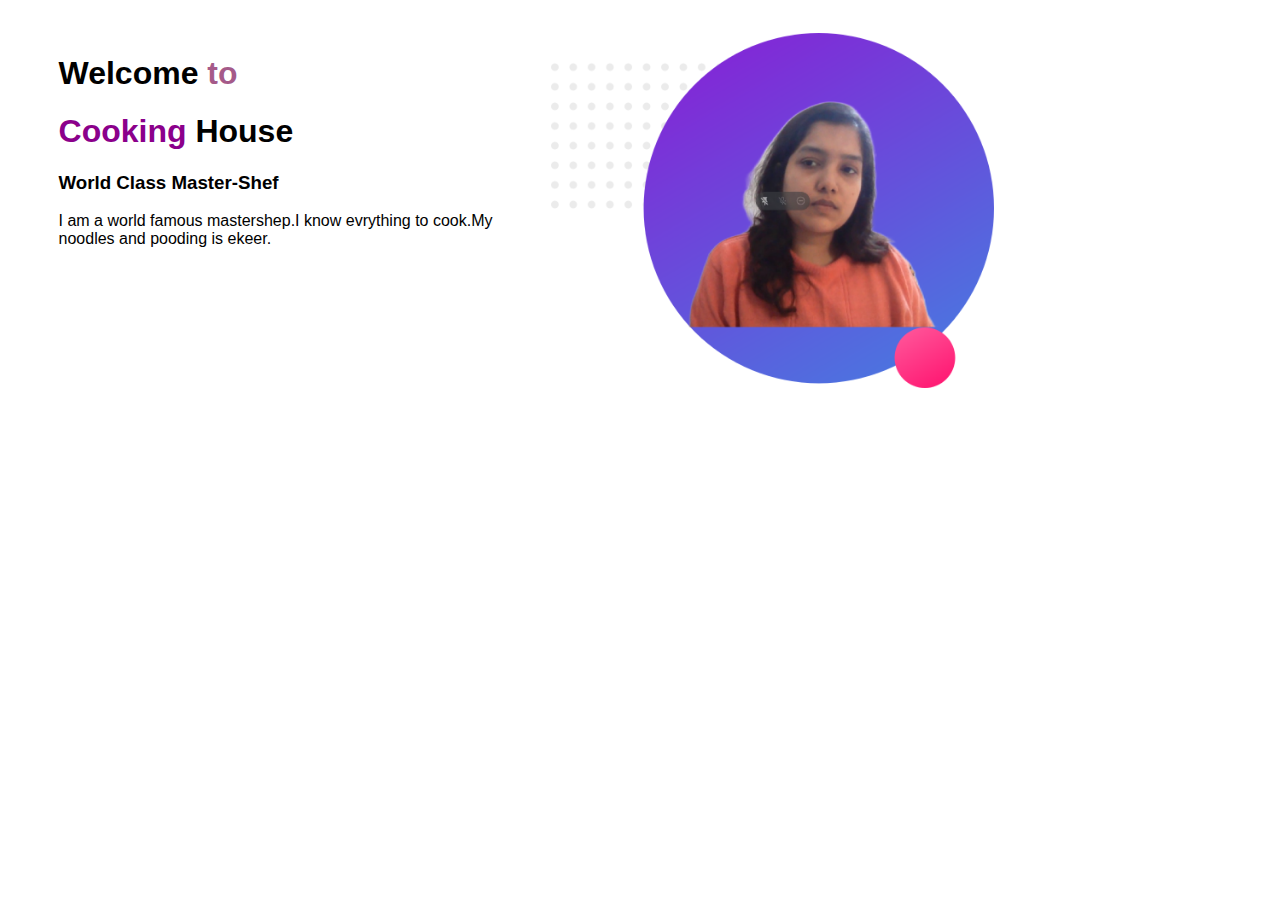
==== index.html @ 59d5d5cd "added top part" ====
<!DOCTYPE html>
<html lang="en">
<head>
    <meta charset="UTF-8">
    <meta http-equiv="X-UA-Compatible" content="IE=edge">
    <meta name="viewport" content="width=device-width, initial-scale=1.0">
    <title>Cooking House</title>
    <link rel="preconnect" href="https://fonts.googleapis.com">
    <link rel="stylesheet" href="style.css">
</head>
<body>
    <section>
    <div class="half-width">
        <h1>Welcome <span class="To">to</span></h1>
    <h1><span class="cooking">Cooking</span> House</h1>
    <h3>World Class Master-Shef</h3>
    <p>I am a world famous mastershep.I know evrything to cook.My noodles and pooding is ekeer.</p>
    </div>
    <div class="half-width">
        <img src="images/image.png" alt="">
    </div>
</section>
</body>
</html>
---- style.css ----
body{
    font-family: 'Raleway', sans-serif;
}
h1{
    font-size: 100;
}
.To{
    color: rgba(119, 4, 78, 0.671);
}
.cooking{
    color: darkmagenta;
}
.half-width{
    width: 35%;
    float: left;
    margin-left: 2%;
    padding-left: 2%;
    margin-top: 2%;
}
.half-width img{
    width: 100%;

}
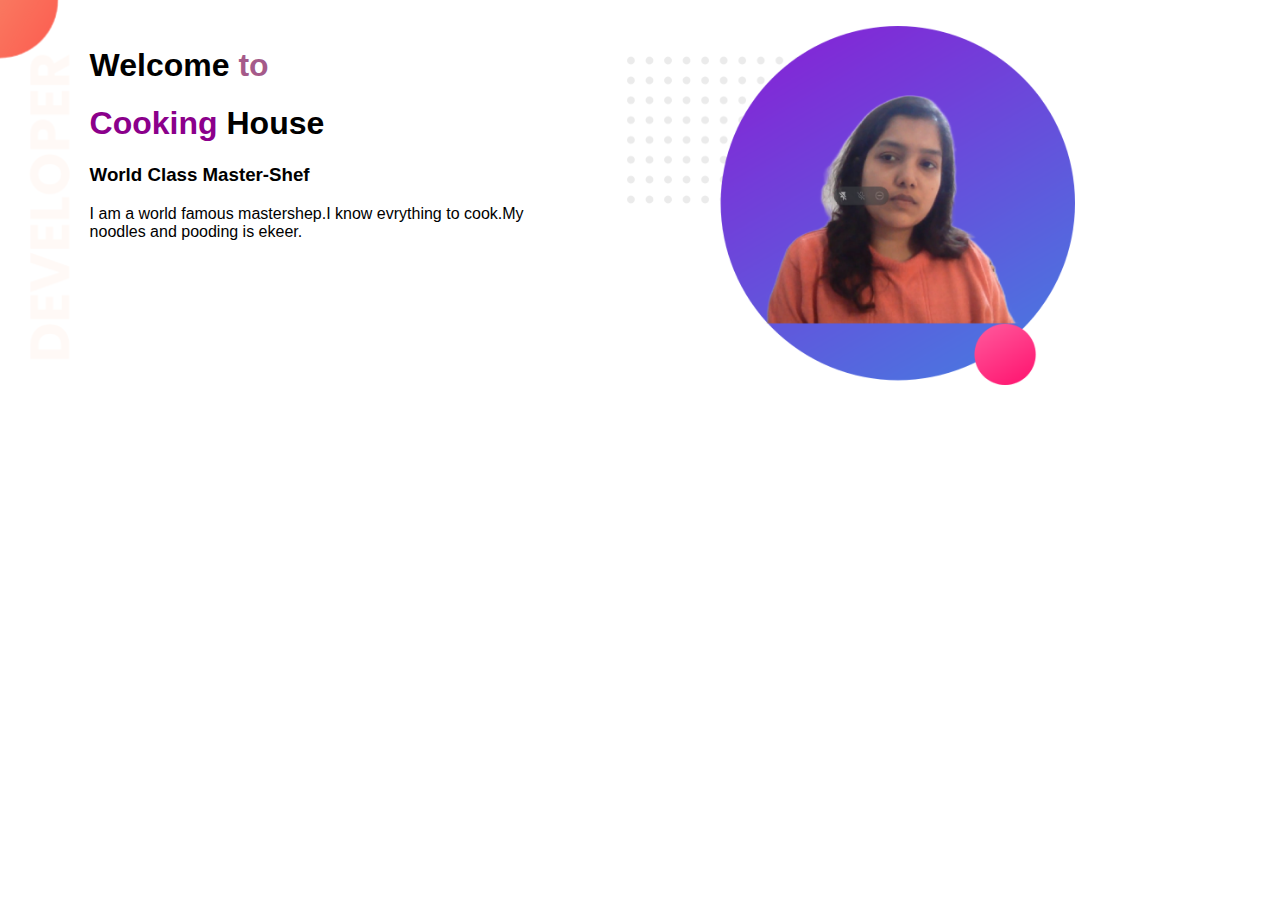
==== commit ba809d60: "all added" ====
--- a/index.html
+++ b/index.html
@@ -9,7 +9,7 @@
     <link rel="stylesheet" href="style.css">
 </head>
 <body>
-    <section>
+    <section class="top-banner">
     <div class="half-width">
         <h1>Welcome <span class="To">to</span></h1>
     <h1><span class="cooking">Cooking</span> House</h1>
--- a/style.css
+++ b/style.css
@@ -1,4 +1,5 @@
 body{
+    margin: 0px;
     font-family: 'Raleway', sans-serif;
 }
 h1{
@@ -13,11 +14,18 @@
 .half-width{
     width: 35%;
     float: left;
-    margin-left: 2%;
+    margin-left: 5%;
     padding-left: 2%;
     margin-top: 2%;
 }
 .half-width img{
     width: 100%;
 
+}
+.top-banner{
+    background-image: url(images/top-banner.png);
+    background-repeat: no-repeat;
+}
+section{
+    height: 500px;
 }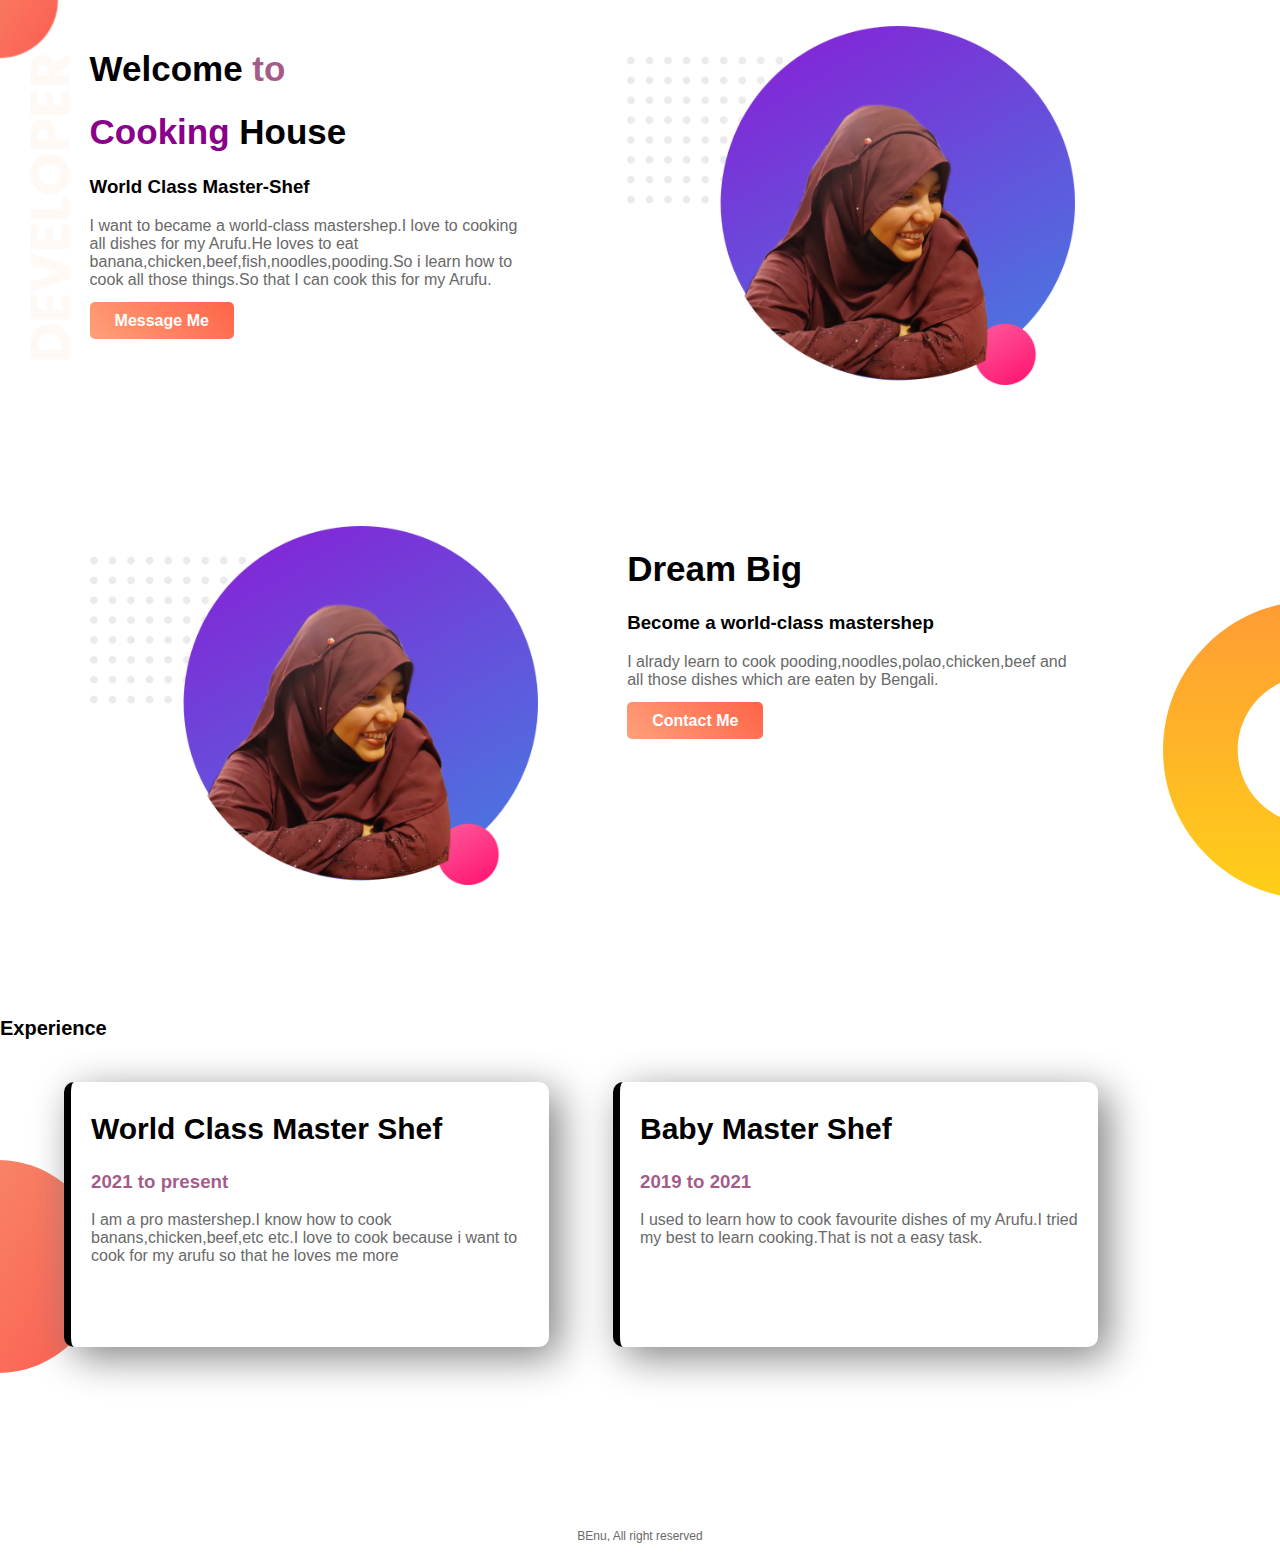
==== commit 164bf008: "my first ever website" ====
--- a/index.html
+++ b/index.html
@@ -14,11 +14,43 @@
         <h1>Welcome <span class="To">to</span></h1>
     <h1><span class="cooking">Cooking</span> House</h1>
     <h3>World Class Master-Shef</h3>
-    <p>I am a world famous mastershep.I know evrything to cook.My noodles and pooding is ekeer.</p>
+    <p class="iccha">I want to became a world-class mastershep.I love to cooking all dishes for my Arufu.He loves to eat banana,chicken,beef,fish,noodles,pooding.So i learn how to cook all those things.So that I can cook this for my Arufu. </p>
+
+    <a class="link-button" target="_blank" href="https://www.facebook.com/nushaira.istabraq">Message Me</a>
     </div>
     <div class="half-width">
-        <img src="images/image.png" alt="">
+        <img src="images/image 12.png" alt="">
     </div>
 </section>
+<section class="dream-area">
+    <div class="half-width">
+        <img src="images/image 12.png" alt="">
+
+    </div>
+    <div class="half-width">
+        <h1>Dream Big</h1>
+      <h3>Become a world-class mastershep</h3>
+    <p class="iccha">I alrady learn to cook pooding,noodles,polao,chicken,beef and all those dishes which are eaten by Bengali.</p>
+    <a class="link-button" target="_blank" href=https://www.facebook.com/srabon0013>Contact Me</a>
+    </div>
+
+</section>
+<section class="Experiences">
+    <h2>Experience</h2>
+    <div id="world-class" class="half-width new-comer">
+        <h2 class="ektu-boro">World Class Master Shef</h2>
+        <h3 class="To">2021 to present</h3>
+        <p>I am a pro mastershep.I know how to cook banans,chicken,beef,etc etc.I love to cook because i want to cook for my arufu so that he loves me more</p>
+        </div>
+        <div id="baby-class" class="half-width new-comer ">
+            <h2 class="ektu-boro">Baby Master Shef</h2>
+            <h3 class="To">2019 to 2021</h3>
+        <p>I used to learn how to cook favourite dishes of my Arufu.I tried my best to learn cooking.That is not a easy task.</p>
+
+        </div>
+</section>
+<footer>
+    <p>BEnu, All right reserved</p>
+</footer>
 </body>
 </html>--- a/style.css
+++ b/style.css
@@ -3,7 +3,13 @@
     font-family: 'Raleway', sans-serif;
 }
 h1{
-    font-size: 100;
+    font-size: 35px;
+}
+h2{
+    font-size: 20px;
+}
+p{
+    color: dimgrey;
 }
 .To{
     color: rgba(119, 4, 78, 0.671);
@@ -28,4 +34,53 @@
 }
 section{
     height: 500px;
+   
+}
+.iccha{
+    padding-bottom: 7px;
+}
+.link-button{
+    text-decoration: none;
+    background-image: linear-gradient(45deg, lightSalmon, tomato);
+    padding: 10px 25px;
+    border-radius: 5px;
+    color: white;
+    font-weight: 700;
+}
+.dream-area{
+    background-image: url(images/dream-bg.png);
+    background-repeat: no-repeat;
+    background-position: right;
+}
+.ektu-boro{
+    font-size: 30px;
+}
+.new-comer{
+    box-shadow: 10px 10px 40px grey;
+    border-radius: 10px;
+    height: 50%;
+    padding: 10px;
+    padding-left: 20px;
+    padding-top: 5px;
+    background-color: white;
+}
+.Experiences{
+    background-image: url(images/exp-bg.png);
+    background-repeat: no-repeat;
+    background-position: left;
+   
+}
+#world-class{
+    border-left: 7px solid;
+    border-image: linear-gradient(180deg, lightSalmon tomato);
+    border-image-slice: 1;
+}
+#baby-class{
+    border-left: 7px solid;
+    border-image: linear-gradient(180deg, blue cyan);
+    border-image-slice: 1;
+}
+footer p{
+    text-align: center;
+    font-size: 12px;
 }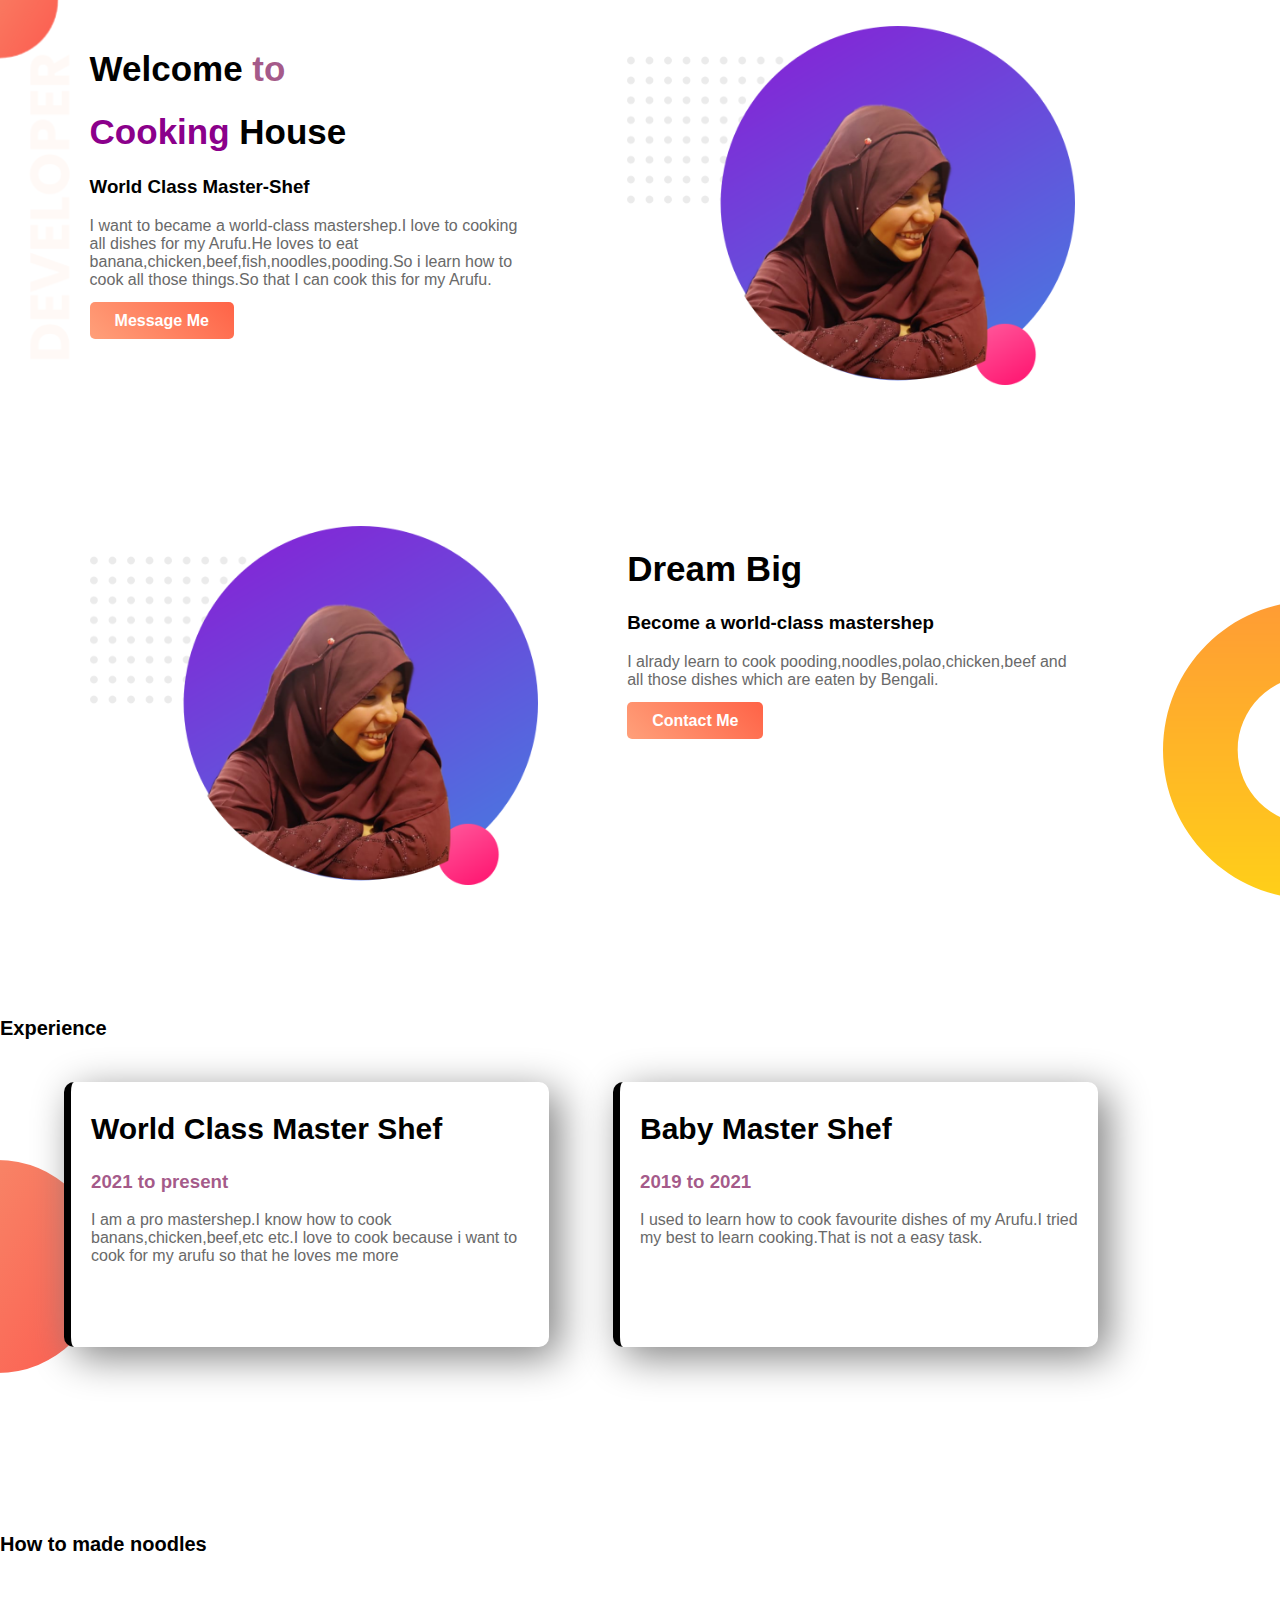
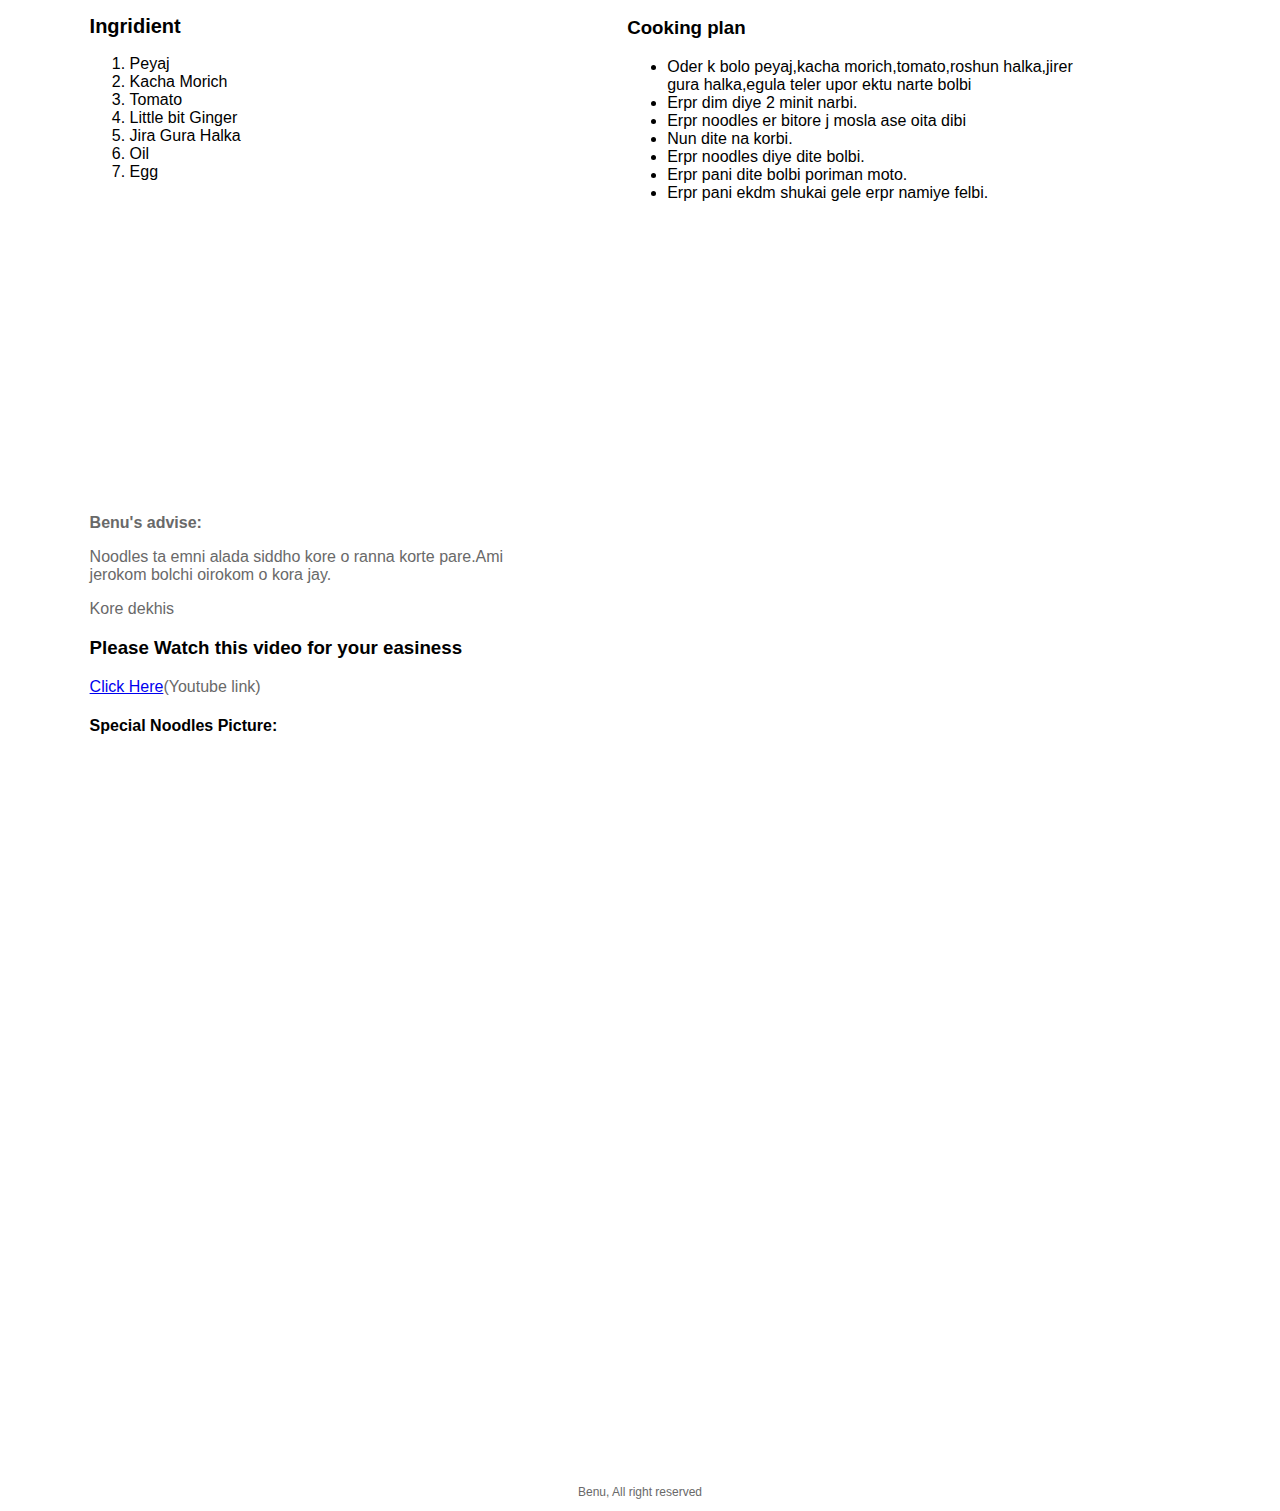
==== commit 65b55497: "Update index.html" ====
--- a/index.html
+++ b/index.html
@@ -49,8 +49,55 @@
 
         </div>
 </section>
+<p><b><h2 class="center">How to made noodles</h2></b></p>
+<section class="example-cooking">
+    <div id="Ingridient-class" class="Ingridient half-width">
+        
+        <p><h2 class="ELements">Ingridient</h2></p>
+
+        <ol>
+            <li>Peyaj</li>
+            <li>Kacha Morich</li>
+            <li>Tomato</li>
+            <li>Little bit Ginger</li>
+            <li>Jira Gura Halka</li>
+            <li>Oil</li>
+            <li>Egg</li>
+        </ol>
+    </div>
+    <div id="Cooking-class" class="Cooking half-width">
+        <p><h3 class="Element">Cooking plan</h3></p>
+        <ul>
+            <li>Oder k bolo peyaj,kacha morich,tomato,roshun halka,jirer gura halka,egula teler upor ektu narte bolbi</li>
+            <li>Erpr dim diye 2 minit narbi.</li>
+            <li>Erpr noodles er bitore j mosla ase oita dibi</li>
+            <li>Nun dite na korbi.</li>
+            <li>Erpr noodles diye dite bolbi.</li>
+            <li>Erpr pani dite bolbi poriman moto.</li>
+            <li>Erpr pani ekdm shukai gele erpr namiye felbi.</li>
+        </ul>
+        </div>
+</section>
+<section class="footer-last">
+<div class="long-pic half-width">
+    <p><strong>Benu's advise:</strong></p>
+    <p id="Benu">Noodles ta emni alada siddho kore o ranna korte pare.Ami jerokom bolchi oirokom o kora jay.</p>
+    <p id="Benu">Kore dekhis</p>
+    <p><h3>Please Watch this video for your easiness</h3></p>
+    <p><a class="youtube-button" target="_blank" href="https://www.youtube.com/watch?v=yAhMt0tMgMQ&t=28s">Click Here</a>(Youtube link)</p>
+    <h4>Special Noodles Picture:</h4>
+    <img src="https://i0.wp.com/recipenp.com/wp-content/uploads/2020/03/Chicken-Chowmein-1.jpg?resize=768%2C1152&ssl=1" alt="">
+</div>
+</section>
+<section >
+    <div id="small-pic" class="half-width">
+    <img src="images/chilli-garlic-noodles-4.jpg" alt="">
+    
+</div>
+</section>
+
 <footer>
-    <p>BEnu, All right reserved</p>
+    <p>Benu, All right reserved</p>
 </footer>
 </body>
-</html>+</html>
